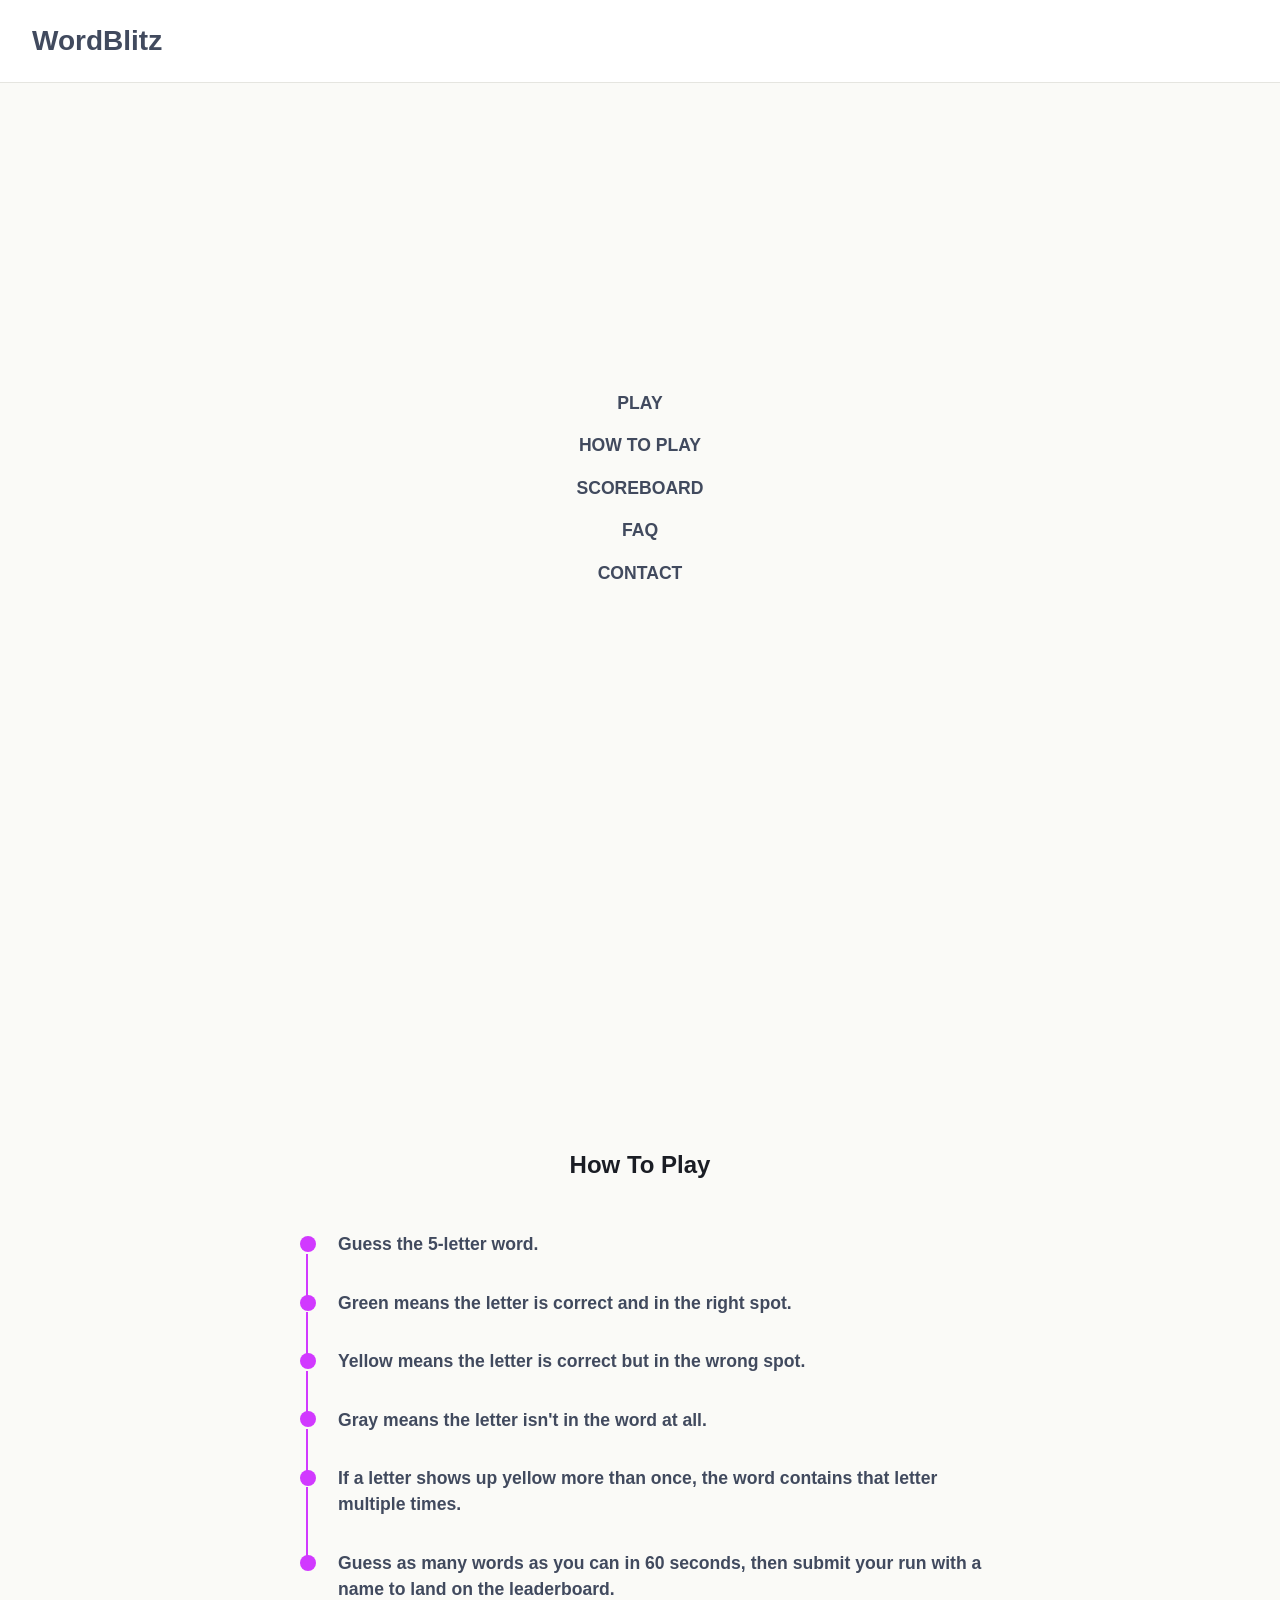
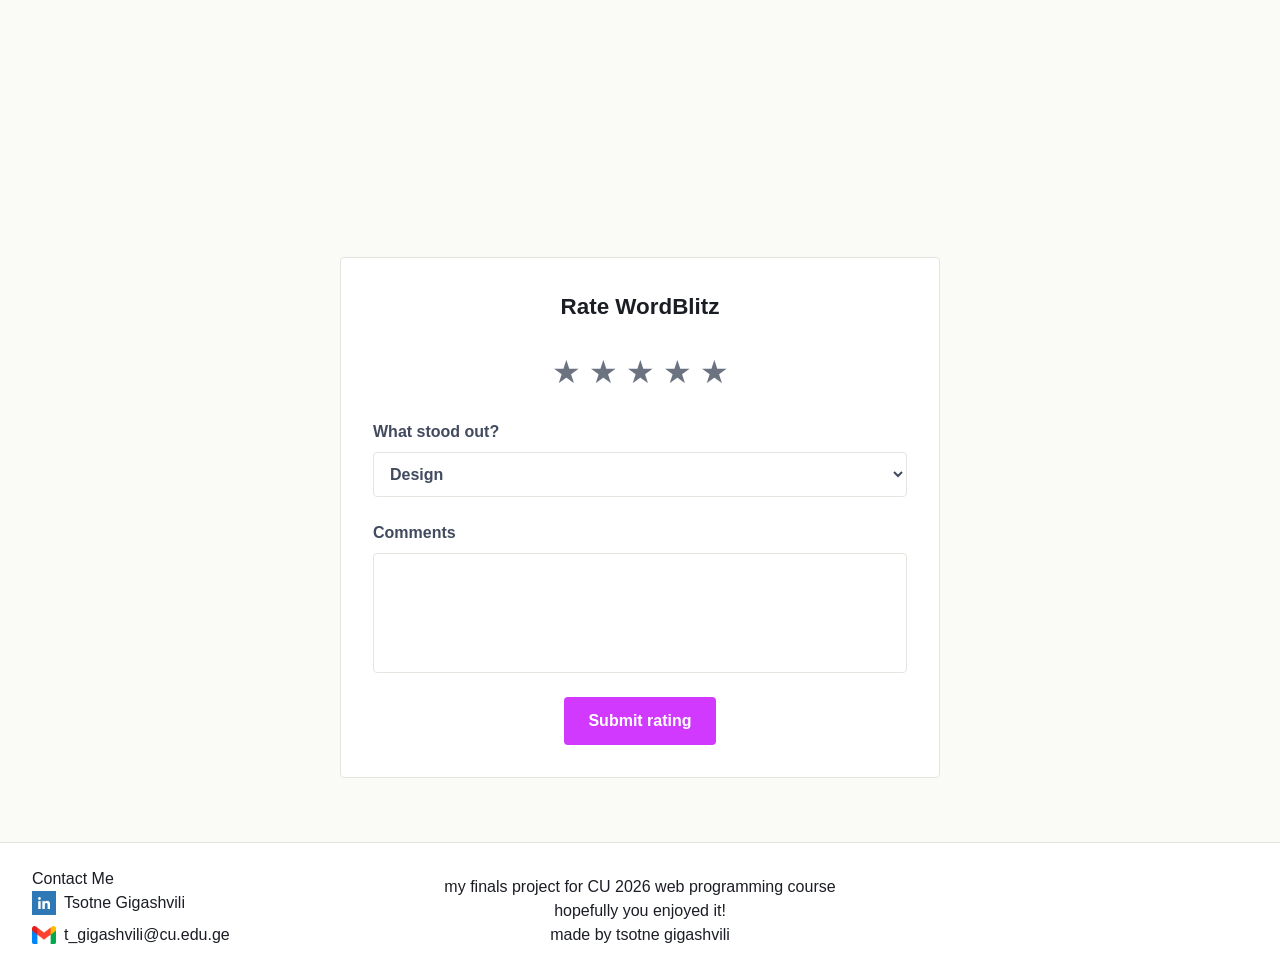
==== html/index.html @ 405517ad "init commit for finals ts way 2 l8" ====
<!DOCTYPE html>
<html lang="en">

<head>
    <meta charset="UTF-8">
    <meta name="viewport" content="width=device-width, initial-scale=1.0">
    <title>WordBlitz - project for CU web programming class - made by tsotne</title>
    <link rel="stylesheet" href="../css/pageElements/style.css" />
    <link rel="stylesheet" href="../css/pageElements/header.css" />
    <link rel="stylesheet" href="../css/pageElements/footer.css" />
    <link rel="stylesheet" href="../css/index.css" />
</head>

<body>
    <header>
        <h1 class="game-header-tag">
            <a href="index.html">WordBlitz</a>
        </h1>
    </header>

    <main>

        <nav id="menu">
            <ul class="menu-link">
                <li><a href="game.html" class="menu-button-inactive">Play</a></li>
                <li><a href="#howto" class="menu-button-inactive">How To Play</a></li>
                <li><a href="scoreboard.html" class="menu-button-inactive">Scoreboard</a></li>
                <li><a href="faq.html" class="menu-button-inactive">FaQ</a></li>
                <li><a href="#contact" class="menu-button-inactive">Contact</a></li>
            </ul>
        </nav>

        <section class="howto" id="howto">
            <h2>How To Play</h2>
            <ol>
                <li>Guess the 5-letter word.</li>
                <li>Green means the letter is correct and in the right spot.</li>
                <li>Yellow means the letter is correct but in the wrong spot.</li>
                <li>Gray means the letter isn't in the word at all.</li>
                <li>If a letter shows up yellow more than once, the word contains that letter multiple times.</li>
                <li>Guess as many words as you can in 60 seconds, then submit your run with a name to land on the leaderboard.</li>
            </ol>
        </section>

        <form id="rating-form">
            <p>Rate WordBlitz</p>

            <div id="star-rating">
                <button type="button" data-value="1">★</button>
                <button type="button" data-value="2">★</button>
                <button type="button" data-value="3">★</button>
                <button type="button" data-value="4">★</button>
                <button type="button" data-value="5">★</button>
            </div>

            <label for="liked">What stood out?
                <select id="liked" name="liked">
                    <option value="design">Design</option>
                    <option value="difficulty">Difficulty</option>
                    <option value="fun">Fun factor</option>
                </select>
            </label>

            <label for="comment">Comments
                <textarea id="comment" name="comment" maxlength="300"></textarea>
            </label>

            <button type="submit" id="submit-btn">Submit rating</button>
        </form>
    </main>

    <footer>
        <div class="contact" id="contact">
            <p>Contact Me</p>
            <ul class="contact-list">
                <li><a href="https://www.linkedin.com/in/tsotne-gigashvili-8aba4a408/" target="_blank"
                        rel="noopener noreferrer"><img src="../assets/linkedin.png" alt="linkedin logo image">Tsotne
                        Gigashvili</a></li>
                <li><img src="../assets/gmail.png" alt="gmail logo image">t_gigashvili@cu.edu.ge</li>
            </ul>
        </div>

        <div class="aboutme">
            <p> my finals project for CU 2026 web programming course </p>
            <p> hopefully you enjoyed it! </p>
            <p> made by tsotne gigashvili </p>
        </div>
    </footer>

</body>

</html>
---- css/pageElements/style.css ----
*, *::before, *::after {
    box-sizing: border-box;
    margin: 0;
    padding: 0;
}

:root {
    --bg: #FAFAF7;
    --surface: #FFFFFF;
    --border: #E5E5E0;
    --text: #1A1D24;
    --text-muted: #6B7280;
    --accent: #d139ff;
    --accent-hover: #b029e5;

    --correct: #5FA75D;
    --present: #E8B83E;
    --absent:  #94989C;

    --tile-border: #D3D6DA;
    --key-bg: #DCE1ED;
    --key-bg-hover: #C5CDDE;
    --key-text: #414A5E;

    --radius-sm: 4px;
    --radius-md: 8px;
    --shadow-sm: 0 1px 2px rgba(0,0,0,0.04);
}

html { scroll-behavior: smooth; height: 100%; }
body {
    height: 100%;
    font-family: "Rubik", sans-serif;
    font-size: 16px;
    line-height: 1.5;
    color: var(--text);
    background: var(--bg);
    display: flex;
    flex-direction: column;
    min-height: 100vh;
}

ul, ol { list-style: none; }
a { text-decoration: none; color: inherit; }
button, input, select, textarea {
  font: inherit;
}
button {
    cursor: pointer
}
---- css/pageElements/header.css ----
header {
    display: flex;
    align-items: center;
    justify-content: space-between;
    padding: 1.25rem 2rem;
    border-bottom: 1px solid var(--border);
    background: var(--surface);
}

.game-header-tag {
    font-size: 1.75rem;
    font-weight: 700;
    position: relative;
    color: var(--key-text);
    transition: all 0.1s ease;
    display: inline-block;
}

.game-header-tag:hover {
    color: var(--accent);
}

.nav-link {
    display: flex;
    gap: 0.5rem;
}

.nav-link a {
    display: inline-block;
    padding: 0.5rem 1rem;
    border-radius: var(--radius-sm);
    font-weight: 500;
    font-size: 0.95rem;
    color: var(--text-muted);
    transition: color 0.15s ease, background 0.15s ease;
}

.nav-link a:hover {
    color: var(--text);
    background: var(--bg);
}

.nav-button-active {
    color: var(--accent) !important;
    font-weight: 600;
}
---- css/pageElements/footer.css ----
footer {
    border-top: 1px solid var(--border);
    padding: 1.5rem 2rem;
    background: var(--surface);
    display: grid;
    grid-template-columns: 1fr auto 1fr;
    align-items: center;
}

.contact {
    justify-self: start;
}

.aboutme {
    grid-column: 2;
    text-align: center;
}

.contact-list {
    list-style: none;
    padding: 0;
    margin: 0;
}

.contact-list li {
    display: flex;
    align-items: center;
    gap: 0.5rem;
    margin-bottom: 0.5rem;
}

.contact-list a {
    display: flex;
    align-items: center;
    gap: 0.5rem;
    text-decoration: none;
    color: inherit;
}

.contact-list img {
    width: 24px;
    height: 24px;
    object-fit: contain;
}
---- css/index.css ----
#menu {
    min-height: 90vh;
    display: flex;
    justify-content: center;
    align-items: center;
}

.menu-link {
    list-style: none;
    padding: 0;
    margin: 0;
    text-transform: uppercase;
    display: flex;
    flex-direction: column;
    align-items: center;
    gap: 1rem;
}

.menu-button-inactive {
    color: var(--key-text);
    border-radius: var(--radius-sm);
    font-weight: 700;
    font-size: 1.1rem;
    transition: all 0.1s ease;
    display: inline-block;
}

.menu-button-inactive:hover {
    color: var(--accent);
    border-radius: var(--radius-sm);
    font-weight: 700;
    font-size: 1.1rem;
    transform: scale(1.05);
}

.howto {
    min-height: 100vh;
    padding-top: 4rem;
    margin-bottom: 4rem;

    display: flex;
    justify-content: center;
    align-items: center;
    flex-direction: column;
}

.howto h2 {
    margin-bottom: 2rem;
}

.howto ol {
    list-style: none;
    padding-left: 0;
    max-width: 700px;
    margin-top: 1rem;

    display: flex;
    flex-direction: column;
    gap: 2rem;
}

.howto li {
    position: relative;
    padding-left: 3rem;

    font-size: 1.1rem;
    font-weight: bold;
    line-height: 1.5;
    color: var(--key-text);
}

.howto li::before {
    content: "";
    position: absolute;
    left: 0.6rem;
    top: 0.3rem;

    width: 1rem;
    height: 1rem;

    background: var(--accent);
    border-radius: 50%;
}

.howto li:not(:last-child)::after {
    content: "";
    position: absolute;
    left: 1rem;
    top: 1.4rem;

    width: 2px;
    height: calc(100% + 1.6rem);

    background: var(--accent);
}

#rating-form {
    max-width: 600px;
    margin: 4rem auto;
    padding: 2rem;

    background: var(--surface);
    border: 1px solid var(--border);
    border-radius: var(--radius-sm);

    display: flex;
    flex-direction: column;
    gap: 1.5rem;
}

#rating-form p {
    text-align: center;
    font-size: 1.4rem;
    font-weight: 700;
    margin: 0;
}

#star-rating {
    display: flex;
    justify-content: center;
    gap: 0.5rem;
}

#star-rating button {
    background: none;
    border: none;
    font-size: 2rem;
    cursor: pointer;

    color: var(--text-muted);
    transition: transform 0.15s ease, color 0.15s ease;
}

#star-rating button:hover {
    color: #ffd700;
    transform: scale(1.15);
}

#rating-form label {
    display: flex;
    flex-direction: column;
    gap: 0.5rem;

    font-weight: 600;
    color: var(--key-text);
}

#liked, #comment {
    padding: 0.75rem;

    border: 1px solid var(--border);
    border-radius: var(--radius-sm);

    background: var(--background);
    color: var(--key-text);

    font: inherit;
}

#comment {
    min-height: 120px;
    resize: none;
}

#submit-btn {
    align-self: center;

    padding: 0.75rem 1.5rem;

    border: none;
    border-radius: var(--radius-sm);

    background: var(--accent);
    color: white;

    font-weight: 700;
    cursor: pointer;

    transition: transform 0.15s ease, opacity 0.15s ease;
}

#submit-btn:hover {
    transform: scale(1.05);
    opacity: 0.9;
}
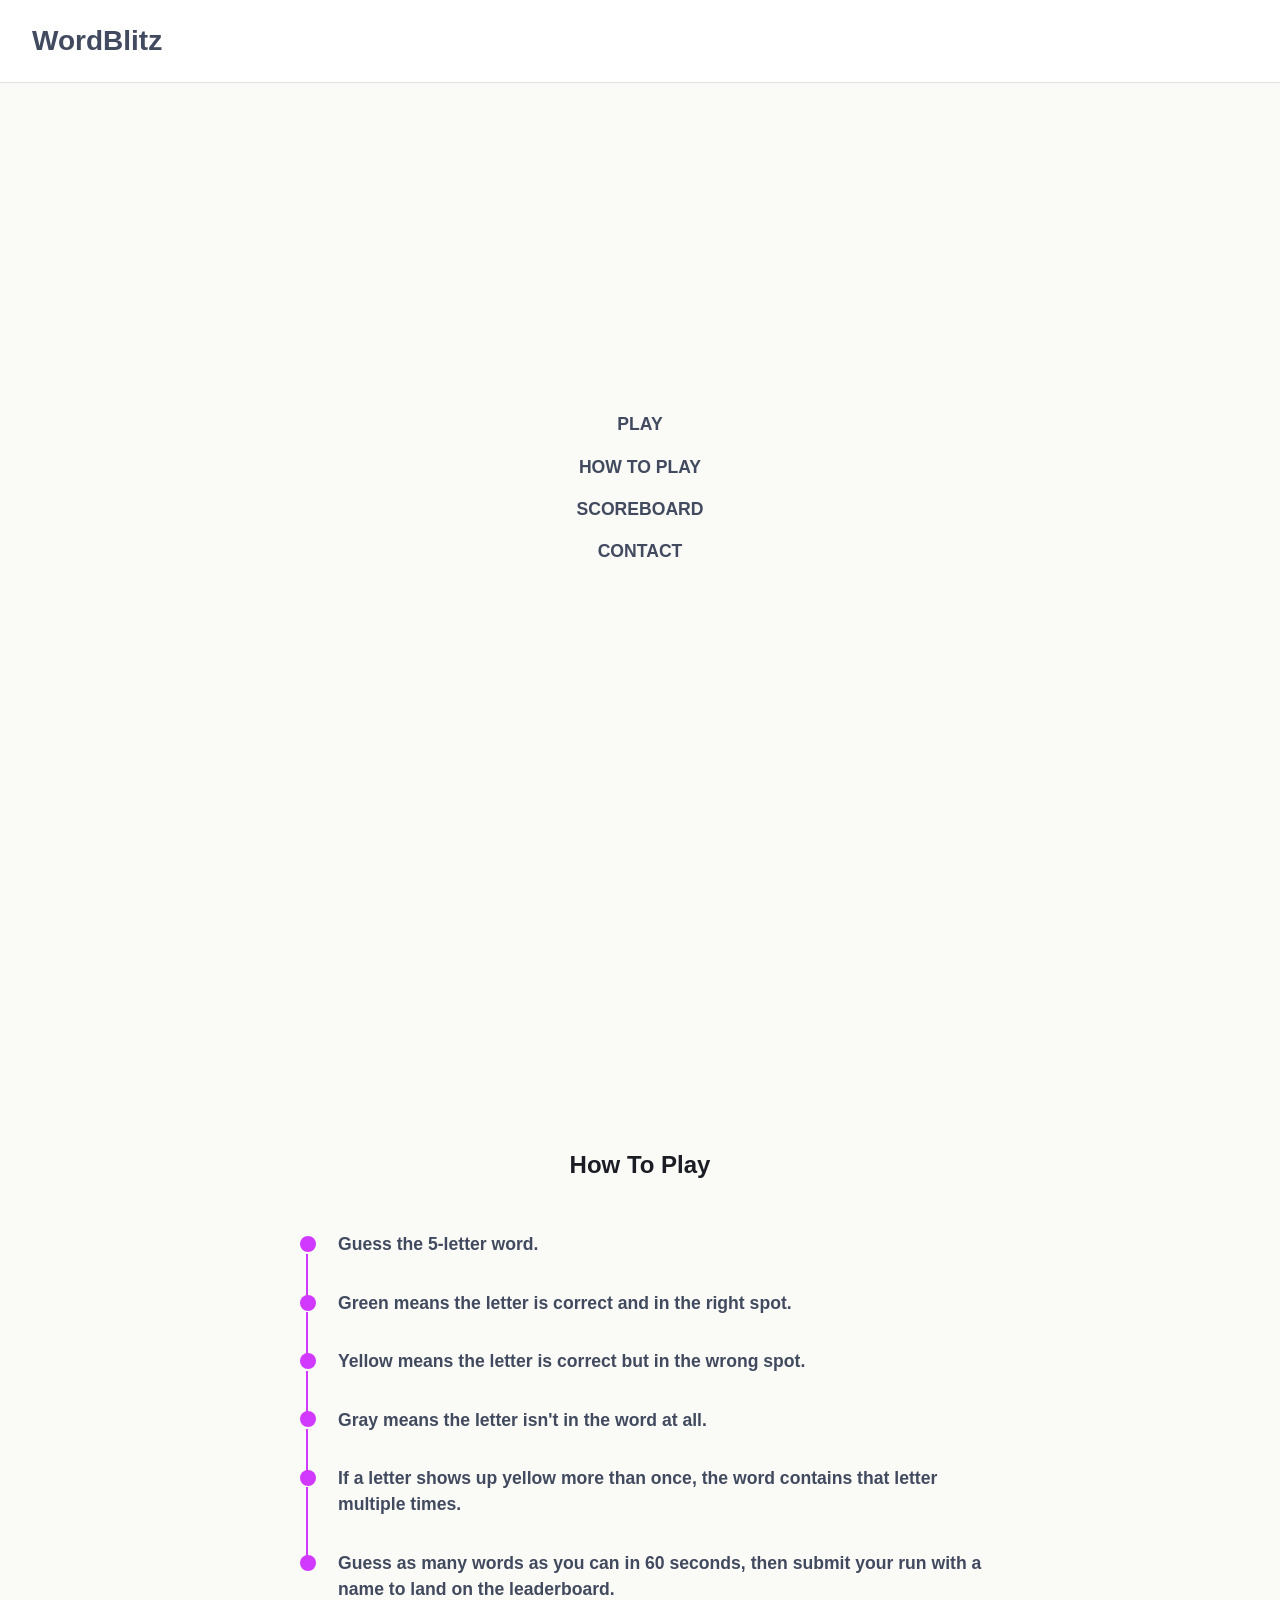
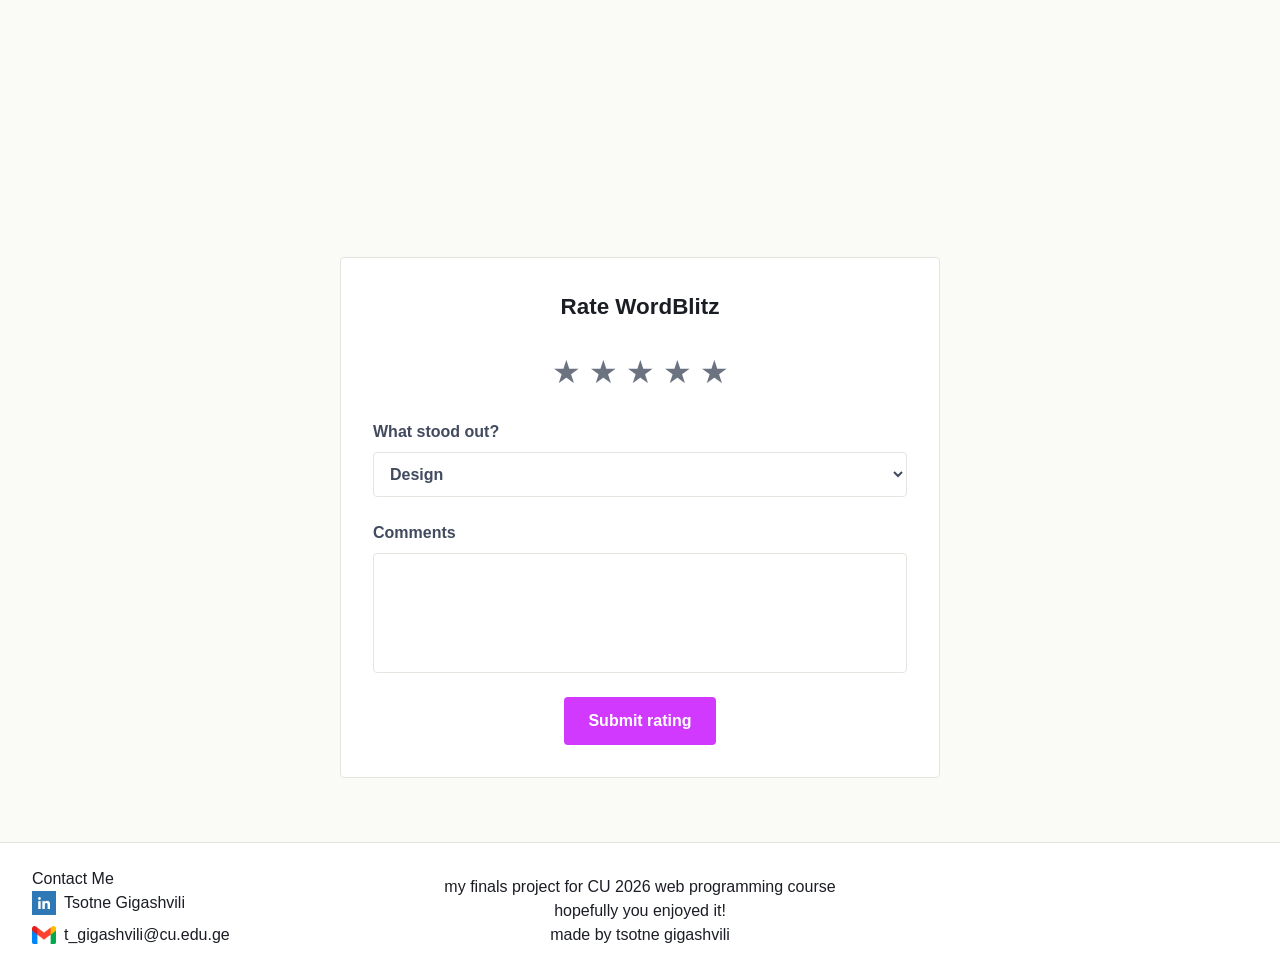
==== commit 19b57a15: "scoreboard html is pretty much finished" ====
--- a/html/index.html
+++ b/html/index.html
@@ -25,7 +25,6 @@
                 <li><a href="game.html" class="menu-button-inactive">Play</a></li>
                 <li><a href="#howto" class="menu-button-inactive">How To Play</a></li>
                 <li><a href="scoreboard.html" class="menu-button-inactive">Scoreboard</a></li>
-                <li><a href="faq.html" class="menu-button-inactive">FaQ</a></li>
                 <li><a href="#contact" class="menu-button-inactive">Contact</a></li>
             </ul>
         </nav>
--- a/css/index.css
+++ b/css/index.css
@@ -128,12 +128,11 @@
     cursor: pointer;
 
     color: var(--text-muted);
-    transition: transform 0.15s ease, color 0.15s ease;
+    transition: color 0.15s ease;
 }
 
 #star-rating button:hover {
     color: #ffd700;
-    transform: scale(1.15);
 }
 
 #rating-form label {
